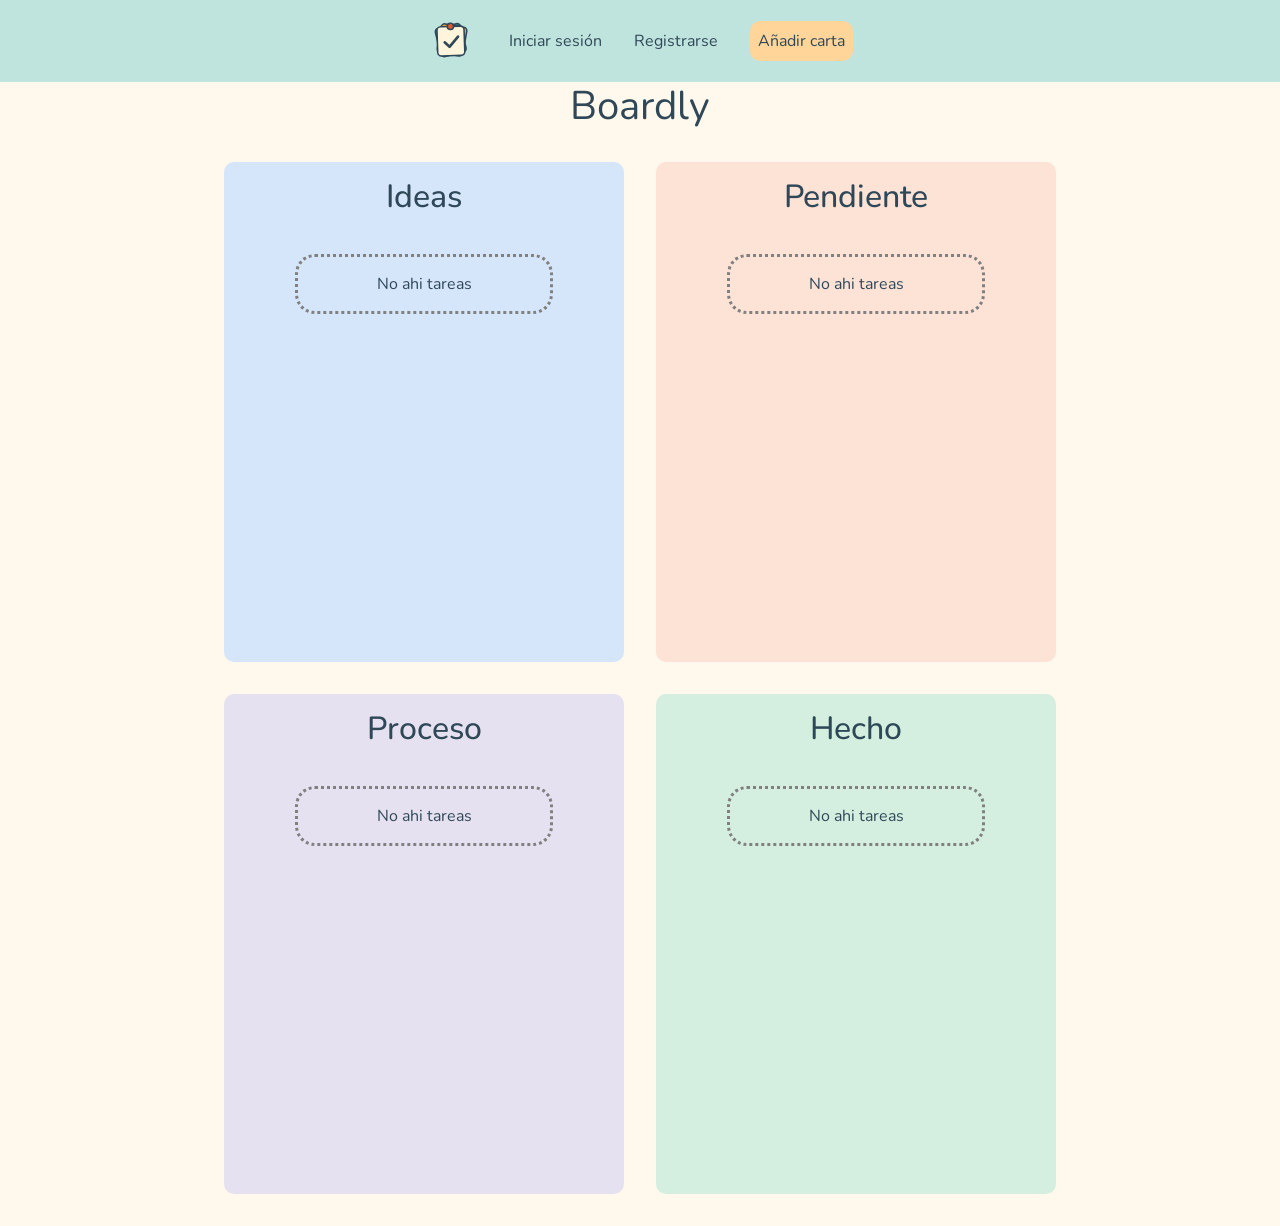
==== index.html @ 94f4f89e "script con valores guardados" ====
<!doctype html>
<html lang="en">
  <head>
    <meta charset="UTF-8" />
    <meta name="viewport" content="width=device-width, initial-scale=1.0" />
    <link
      href="https://cdn.jsdelivr.net/npm/bootstrap@5.1.3/dist/css/bootstrap.min.css"
      rel="stylesheet"
      integrity="sha384-1BmE4kWBq78iYhFldvKuhfTAU6auU8tT94WrHftjDbrCEXSU1oBoqyl2QvZ6jIW3"
      crossorigin="anonymous"
    />
    <link rel="stylesheet" href="styles.css" />
    <title>Boardly</title>
  </head>

  <body>
    <nav>
      <ul>
        <li>
          <a href="#"
            ><img src="logo-icono(1).svg" alt="Logo" width="50" height="50"
          /></a>
        </li>
        <li><a href="login.html">Iniciar sesión</a></li>
        <li><a href="registrase.html">Registrarse</a></li>
        <li>
          <button
            class="añadir-carta btn"
            type="button"
            data-bs-toggle="modal"
            data-bs-target="#exampleModal"
          >
            Añadir carta
          </button>
        </li>
      </ul>
    </nav>

    <h1 class="titulo">Boardly</h1>

    <section class="entero">
      <div class="columna ideas">
        <h2>Ideas</h2>
        <div class="borde-pegatina">No ahi tareas</div>
        <div class="tarjetasAñadidas"></div>
      </div>
      <div class="columna pendientes">
        <h2>Pendiente</h2>
        <div class="borde-pegatina">No ahi tareas</div>
        <div class="tarjetasAñadidas"></div>
      </div>
      <div class="columna procesos">
        <h2>Proceso</h2>
        <div class="borde-pegatina">No ahi tareas</div>
        <div class="tarjetasAñadidas"></div>
      </div>
      <div class="columna hechos">
        <h2>Hecho</h2>
        <div class="borde-pegatina">No ahi tareas</div>
        <div class="tarjetasAñadidas"></div>
      </div>
    </section>

    <div
      class="modal fade"
      id="exampleModal"
      tabindex="-1"
      aria-labelledby="exampleModalLabel"
      aria-hidden="true"
    >
      <div class="modal-dialog">
        <div class="modal-content">
          <div class="modal-header">
            <h5 class="modal-title" id="exampleModalLabel">Crealo aqui</h5>
            <button
              type="button"
              class="btn-close"
              data-bs-dismiss="modal"
              aria-label="Close"
            ></button>
          </div>
          <div class="modal-body">
            <form class="formulario">
              <label for="titulo-nueva">Titulo</label>
              <input type="text" class="titulo-nueva" />
              <label for="descripcion">Descripcion</label>
              <input type="text" class="descripcion" />
              <label for="objetivos">Objetivos</label>
              <input type="text" class="objetivos" />
              <label for="prioridad">Prioridad</label>
              <select name="tipo-prioridad" id="prioridades">
                <option value="alta">Alta</option>
                <option value="media">Media</option>
                <option value="baja">Baja</option>
              </select>
              <button type="button" class="añadir-definitiva">Añadir</button>
            </form>
          </div>
        </div>
      </div>
    </div>

    <script src="script.js"></script>
    <script
      src="https://cdn.jsdelivr.net/npm/bootstrap@5.1.3/dist/js/bootstrap.bundle.min.js"
      integrity="sha384-ka7Sk0Gln4gmtz2MlQnikT1wXgYsOg+OMhuP+IlRH9sENBO0LRn5q+8nbTov4+1p"
      crossorigin="anonymous"
    ></script>
  </body>
</html>
---- styles.css ----
@import url('https://fonts.googleapis.com/css2?family=Nunito:ital,wght@0,200..1000;1,200..1000&display=swap');

:root{
    --fondo-pagina: #FFF8EC;
    --barra-superior: #BFE3DD;
    --columna-pendiente: #FDE2D6;
    --columna-en-ideas: #D6E6FA;
    --columna-hecho: #D4EFDF;
    --columna-completada: #99E884;
    --columna-proceso:#E6E1F0;
    --tarjeta: #FFFFFF;
    --btones: #FFD59A;
    --btones-hover: #FFC069;
    --prioridad-alta: #FF6B6B;
    --prioridad-media: #4ECDC4;
    --prioridad-baja: #45B7D1;
    --texto: #2F4858;
}


body{
    background-color: var(--fondo-pagina);
    font-family: "Nunito", sans-serif;
    margin: 0;
    padding: 0;
}

nav{
    display: flex;
    justify-content: center;
    align-items: center;
    text-align: center;
    width: 100%;
    padding: 1rem;
    background-color: var(--barra-superior);
}

ul{
    align-items: center;
    list-style: none;
    display: flex;
    gap: 2rem;
    margin: 0;
    padding: 0;
}

li{
    text-decoration: none;
    color: var(--texto);
    font-family: "Nunito", sans-serif;
}

a{
    text-decoration: none;
    color: var(--texto);
    font-family: "Nunito", sans-serif;
}

a:hover{
    text-decoration: underline;
}

.titulo{
    display: flex;
    align-items: center;
    justify-content: center;
    flex-direction: column;
    font-family: "Nunito", sans-serif;
    font-weight: 400;
    font-style: normal;
    text-align: center;
    color: var(--texto);
}

.subtitulo{
    font-family: "Nunito", sans-serif;
    font-weight: 400;
    font-style: normal;
    text-align: center;
    color: var(--texto);
}

.entero{
    display: flex;
    flex-wrap: wrap;
    align-items: center;
    justify-content: center;
    margin: 1rem;
}

.columna{
    display: flex;
    flex-direction: column;
    align-items: center;
    justify-content: flex-start;
    padding: 1rem;
    border-radius: 10px;
    margin: 1rem;
    width: 400px;
    min-height: 500px;
}

.ideas{
    background-color: var(--columna-en-ideas);
    color: var(--texto);
}

.pendientes{
    background-color: var(--columna-pendiente);
    color: var(--texto);
}

.procesos{
    background-color: var(--columna-proceso);
    color: var(--texto);
}

.hechos{
    background-color: var(--columna-hecho);
    color: var(--texto);
}

.btn-close{
    background-color: var(--btones);
    color: var(--texto);
    padding: 0.5rem;
    border-radius: 10px;
    border: none;
    cursor: pointer;
}

.btn-close:hover{
    background-color: var(--btones-hover);
}

.añadir-definitiva{
    background-color: var(--btones-hover);
    color: var(--texto);
    padding: 0.5rem;
    border-radius: 10px;
    border: none;
    cursor: pointer;
}

.añadir-definitiva:hover{
    background-color: var(--btones);
}

.añadir-carta{
    background-color: var(--btones);
    color: var(--texto);
    padding: 0.5rem;
    border-radius: 10px;
    border: none;
    cursor: pointer;
}

.añadir-carta:hover{
    background-color: var(--btones-hover);
}


.modal-header{
    background-color: var(--barra-superior);
}
.modal-body{
    display: flex;
    flex-direction: column;
    gap: 0.5rem;
    padding: 10px;
    background-color: var(--fondo-pagina);
}

.modal-body select{
    border-radius: 15px;
    padding:5px;
    color: var(--texto);
}

.modal-body input{
    border:1px solid var(--texto);
    border-radius: 15px;
    padding: 5px;
}

.borde-pegatina{
    border-style: dotted;
    width: 70%;
    height: 90%;
    padding: 15px;
    border-radius: 20px;
    display: flex;
    justify-content: center;
    margin-top: 30px;
    border-color: grey;
}

.formulario{
    display: flex;
    flex-direction: column;
    padding: 10px;
    gap: 0.5rem;
}
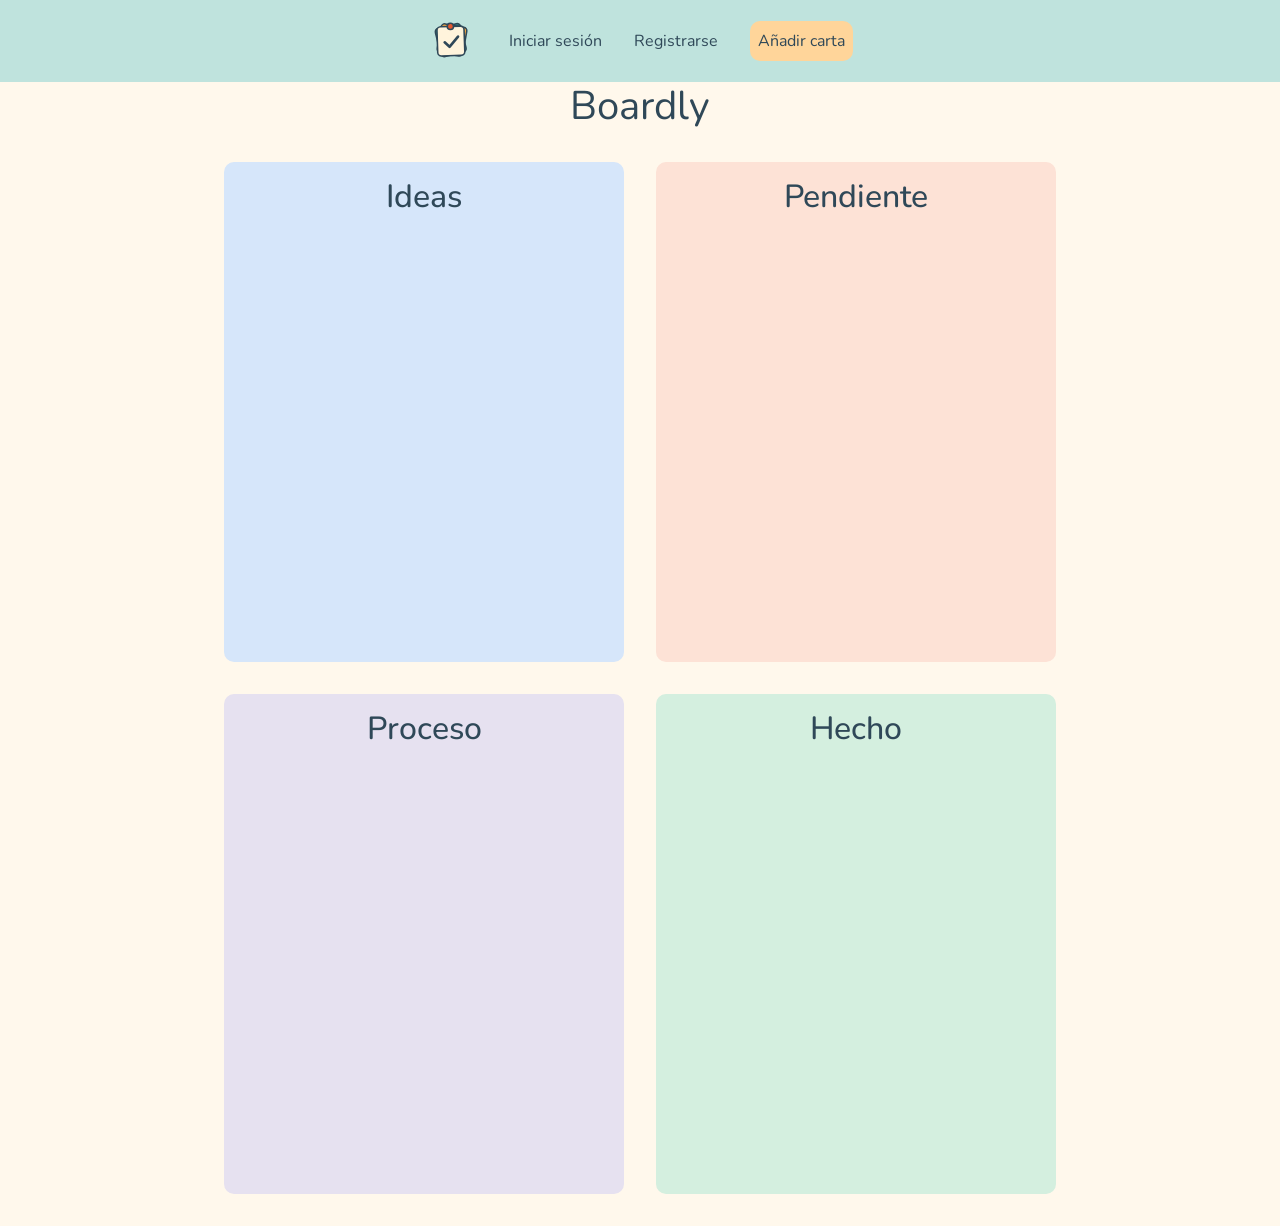
==== commit 35139c1e: "añadir tarjetas,eliminarlas empezar drag an drop" ====
--- a/index.html
+++ b/index.html
@@ -41,22 +41,19 @@
     <section class="entero">
       <div class="columna ideas">
         <h2>Ideas</h2>
-        <div class="borde-pegatina">No ahi tareas</div>
         <div class="tarjetasAñadidas"></div>
       </div>
       <div class="columna pendientes">
         <h2>Pendiente</h2>
-        <div class="borde-pegatina">No ahi tareas</div>
         <div class="tarjetasAñadidas"></div>
       </div>
       <div class="columna procesos">
         <h2>Proceso</h2>
-        <div class="borde-pegatina">No ahi tareas</div>
+
         <div class="tarjetasAñadidas"></div>
       </div>
       <div class="columna hechos">
         <h2>Hecho</h2>
-        <div class="borde-pegatina">No ahi tareas</div>
         <div class="tarjetasAñadidas"></div>
       </div>
     </section>
--- a/styles.css
+++ b/styles.css
@@ -1,203 +1,211 @@
-@import url('https://fonts.googleapis.com/css2?family=Nunito:ital,wght@0,200..1000;1,200..1000&display=swap');
-
-:root{
-    --fondo-pagina: #FFF8EC;
-    --barra-superior: #BFE3DD;
-    --columna-pendiente: #FDE2D6;
-    --columna-en-ideas: #D6E6FA;
-    --columna-hecho: #D4EFDF;
-    --columna-completada: #99E884;
-    --columna-proceso:#E6E1F0;
-    --tarjeta: #FFFFFF;
-    --btones: #FFD59A;
-    --btones-hover: #FFC069;
-    --prioridad-alta: #FF6B6B;
-    --prioridad-media: #4ECDC4;
-    --prioridad-baja: #45B7D1;
-    --texto: #2F4858;
-}
-
-
-body{
-    background-color: var(--fondo-pagina);
-    font-family: "Nunito", sans-serif;
-    margin: 0;
-    padding: 0;
-}
-
-nav{
-    display: flex;
-    justify-content: center;
-    align-items: center;
-    text-align: center;
-    width: 100%;
-    padding: 1rem;
-    background-color: var(--barra-superior);
-}
-
-ul{
-    align-items: center;
-    list-style: none;
-    display: flex;
-    gap: 2rem;
-    margin: 0;
-    padding: 0;
-}
-
-li{
-    text-decoration: none;
-    color: var(--texto);
-    font-family: "Nunito", sans-serif;
-}
-
-a{
-    text-decoration: none;
-    color: var(--texto);
-    font-family: "Nunito", sans-serif;
-}
-
-a:hover{
-    text-decoration: underline;
-}
-
-.titulo{
-    display: flex;
-    align-items: center;
-    justify-content: center;
-    flex-direction: column;
-    font-family: "Nunito", sans-serif;
-    font-weight: 400;
-    font-style: normal;
-    text-align: center;
-    color: var(--texto);
-}
-
-.subtitulo{
-    font-family: "Nunito", sans-serif;
-    font-weight: 400;
-    font-style: normal;
-    text-align: center;
-    color: var(--texto);
-}
-
-.entero{
-    display: flex;
-    flex-wrap: wrap;
-    align-items: center;
-    justify-content: center;
-    margin: 1rem;
-}
-
-.columna{
-    display: flex;
-    flex-direction: column;
-    align-items: center;
-    justify-content: flex-start;
-    padding: 1rem;
-    border-radius: 10px;
-    margin: 1rem;
-    width: 400px;
-    min-height: 500px;
-}
-
-.ideas{
-    background-color: var(--columna-en-ideas);
-    color: var(--texto);
-}
-
-.pendientes{
-    background-color: var(--columna-pendiente);
-    color: var(--texto);
-}
-
-.procesos{
-    background-color: var(--columna-proceso);
-    color: var(--texto);
-}
-
-.hechos{
-    background-color: var(--columna-hecho);
-    color: var(--texto);
-}
-
-.btn-close{
-    background-color: var(--btones);
-    color: var(--texto);
-    padding: 0.5rem;
-    border-radius: 10px;
-    border: none;
-    cursor: pointer;
-}
-
-.btn-close:hover{
-    background-color: var(--btones-hover);
-}
-
-.añadir-definitiva{
-    background-color: var(--btones-hover);
-    color: var(--texto);
-    padding: 0.5rem;
-    border-radius: 10px;
-    border: none;
-    cursor: pointer;
-}
-
-.añadir-definitiva:hover{
-    background-color: var(--btones);
-}
-
-.añadir-carta{
-    background-color: var(--btones);
-    color: var(--texto);
-    padding: 0.5rem;
-    border-radius: 10px;
-    border: none;
-    cursor: pointer;
-}
-
-.añadir-carta:hover{
-    background-color: var(--btones-hover);
-}
-
-
-.modal-header{
-    background-color: var(--barra-superior);
-}
-.modal-body{
-    display: flex;
-    flex-direction: column;
-    gap: 0.5rem;
-    padding: 10px;
-    background-color: var(--fondo-pagina);
-}
-
-.modal-body select{
-    border-radius: 15px;
-    padding:5px;
-    color: var(--texto);
-}
-
-.modal-body input{
-    border:1px solid var(--texto);
-    border-radius: 15px;
-    padding: 5px;
-}
-
-.borde-pegatina{
-    border-style: dotted;
-    width: 70%;
-    height: 90%;
-    padding: 15px;
-    border-radius: 20px;
-    display: flex;
-    justify-content: center;
-    margin-top: 30px;
-    border-color: grey;
-}
-
-.formulario{
-    display: flex;
-    flex-direction: column;
-    padding: 10px;
-    gap: 0.5rem;
-}
+@import url("https://fonts.googleapis.com/css2?family=Nunito:ital,wght@0,200..1000;1,200..1000&display=swap");
+
+:root {
+  --fondo-pagina: #fff8ec;
+  --barra-superior: #bfe3dd;
+  --columna-pendiente: #fde2d6;
+  --columna-en-ideas: #d6e6fa;
+  --columna-hecho: #d4efdf;
+  --columna-completada: #99e884;
+  --columna-proceso: #e6e1f0;
+  --tarjeta: #ffffff;
+  --btones: #ffd59a;
+  --btones-hover: #ffc069;
+  --prioridad-alta: #ff6b6b;
+  --prioridad-media: #4ecdc4;
+  --prioridad-baja: #45b7d1;
+  --texto: #2f4858;
+}
+
+body {
+  background-color: var(--fondo-pagina);
+  font-family: "Nunito", sans-serif;
+  margin: 0;
+  padding: 0;
+}
+
+nav {
+  display: flex;
+  justify-content: center;
+  align-items: center;
+  text-align: center;
+  width: 100%;
+  padding: 1rem;
+  background-color: var(--barra-superior);
+}
+
+ul {
+  align-items: center;
+  list-style: none;
+  display: flex;
+  gap: 2rem;
+  margin: 0;
+  padding: 0;
+}
+
+li {
+  text-decoration: none;
+  color: var(--texto);
+  font-family: "Nunito", sans-serif;
+}
+
+a {
+  text-decoration: none;
+  color: var(--texto);
+  font-family: "Nunito", sans-serif;
+}
+
+a:hover {
+  text-decoration: underline;
+}
+
+.titulo {
+  display: flex;
+  align-items: center;
+  justify-content: center;
+  flex-direction: column;
+  font-family: "Nunito", sans-serif;
+  font-weight: 400;
+  font-style: normal;
+  text-align: center;
+  color: var(--texto);
+}
+
+.subtitulo {
+  font-family: "Nunito", sans-serif;
+  font-weight: 400;
+  font-style: normal;
+  text-align: center;
+  color: var(--texto);
+}
+
+.entero {
+  display: flex;
+  flex-wrap: wrap;
+  align-items: center;
+  justify-content: center;
+  margin: 1rem;
+}
+
+.columna {
+  display: flex;
+  flex-direction: column;
+  align-items: center;
+  justify-content: flex-start;
+  padding: 1rem;
+  border-radius: 10px;
+  margin: 1rem;
+  width: 400px;
+  min-height: 500px;
+}
+
+.ideas {
+  background-color: var(--columna-en-ideas);
+  color: var(--texto);
+}
+
+.pendientes {
+  background-color: var(--columna-pendiente);
+  color: var(--texto);
+}
+
+.procesos {
+  background-color: var(--columna-proceso);
+  color: var(--texto);
+}
+
+.hechos {
+  background-color: var(--columna-hecho);
+  color: var(--texto);
+}
+
+.btn-close {
+  background-color: var(--btones);
+  color: var(--texto);
+  padding: 0.5rem;
+  border-radius: 10px;
+  border: none;
+  cursor: pointer;
+}
+
+.btn-close:hover {
+  background-color: var(--btones-hover);
+}
+
+.añadir-definitiva {
+  background-color: var(--btones-hover);
+  color: var(--texto);
+  padding: 0.5rem;
+  border-radius: 10px;
+  border: none;
+  cursor: pointer;
+}
+
+.añadir-definitiva:hover {
+  background-color: var(--btones);
+}
+
+.añadir-carta {
+  background-color: var(--btones);
+  color: var(--texto);
+  padding: 0.5rem;
+  border-radius: 10px;
+  border: none;
+  cursor: pointer;
+}
+
+.añadir-carta:hover {
+  background-color: var(--btones-hover);
+}
+
+.modal-header {
+  background-color: var(--barra-superior);
+}
+.modal-body {
+  display: flex;
+  flex-direction: column;
+  gap: 0.5rem;
+  padding: 10px;
+  background-color: var(--fondo-pagina);
+}
+
+.modal-body select {
+  border-radius: 15px;
+  padding: 5px;
+  color: var(--texto);
+}
+
+.modal-body input {
+  border: 1px solid var(--texto);
+  border-radius: 15px;
+  padding: 5px;
+}
+
+.formulario {
+  display: flex;
+  flex-direction: column;
+  padding: 10px;
+  gap: 0.5rem;
+}
+
+.dibujoTarjeta {
+  background-color: var(--tarjeta);
+  border-radius: 20px;
+  padding: 15px;
+  width: 220px;
+  max-width: 100%;
+  margin-top: 30px;
+}
+
+.eliminarCartaNueva {
+  background-color: var(--btones);
+  color: var(--texto);
+  padding: 0.5rem;
+  border-radius: 10px;
+  border: none;
+  cursor: pointer;
+}
+
+.eliminarCartaNueva:hover {
+  background-color: var(--btones-hover);
+}
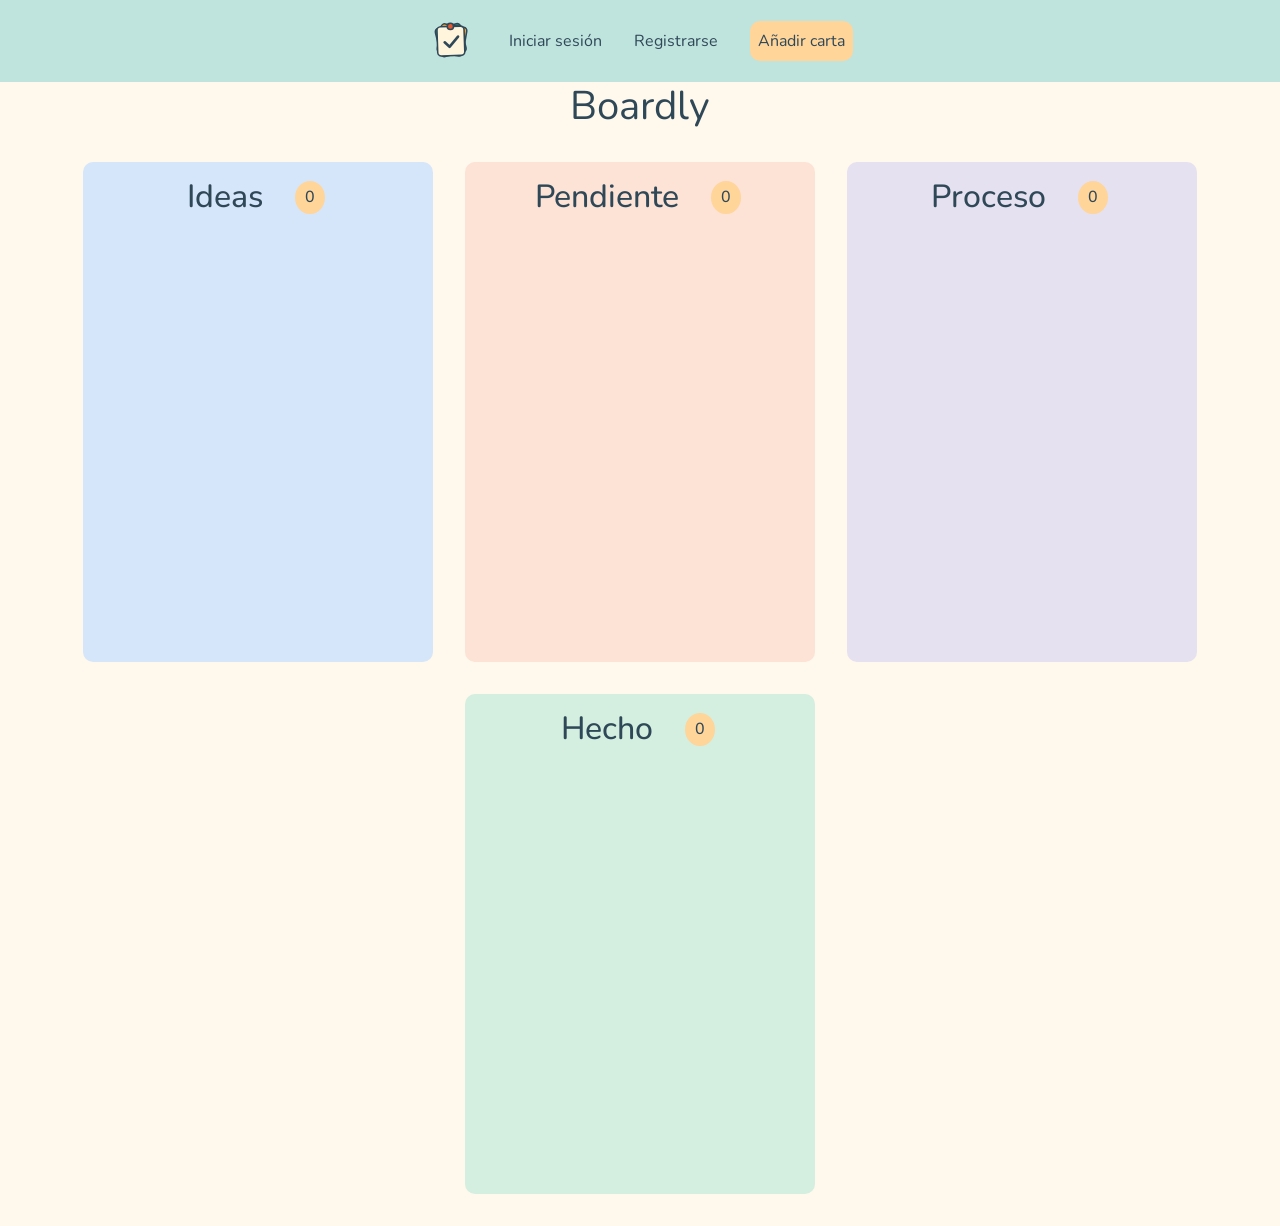
==== commit 1a1ced15: "añadir numeros al lado de las tarjetas y sus estilos" ====
--- a/index.html
+++ b/index.html
@@ -40,20 +40,20 @@
 
     <section class="entero">
       <div class="columna ideas">
-        <h2>Ideas</h2>
+        <h2>Ideas <span class="numeroTarjetas">0</span></h2> 
         <div class="tarjetasAñadidas"></div>
       </div>
       <div class="columna pendientes">
-        <h2>Pendiente</h2>
+        <h2>Pendiente <span class="numeroTarjetas">0</span></h2>
         <div class="tarjetasAñadidas"></div>
       </div>
       <div class="columna procesos">
-        <h2>Proceso</h2>
+        <h2>Proceso <span class="numeroTarjetas">0</span></h2>
 
         <div class="tarjetasAñadidas"></div>
       </div>
       <div class="columna hechos">
-        <h2>Hecho</h2>
+        <h2>Hecho <span class="numeroTarjetas">0</span></h2>
         <div class="tarjetasAñadidas"></div>
       </div>
     </section>
--- a/styles.css
+++ b/styles.css
@@ -95,7 +95,7 @@
   padding: 1rem;
   border-radius: 10px;
   margin: 1rem;
-  width: 400px;
+  width: 350px;
   min-height: 500px;
 }
 
@@ -209,3 +209,17 @@
 .eliminarCartaNueva:hover {
   background-color: var(--btones-hover);
 }
+
+h2{
+  display: flex;
+  align-items: center;
+  justify-content: center;
+  margin-right: 5px;
+  gap: 2rem;
+}
+.numeroTarjetas{
+  background-color: var(--btones);
+    padding: 7px 10px;
+  font-size: 1rem;
+  border-radius: 50%;
+}
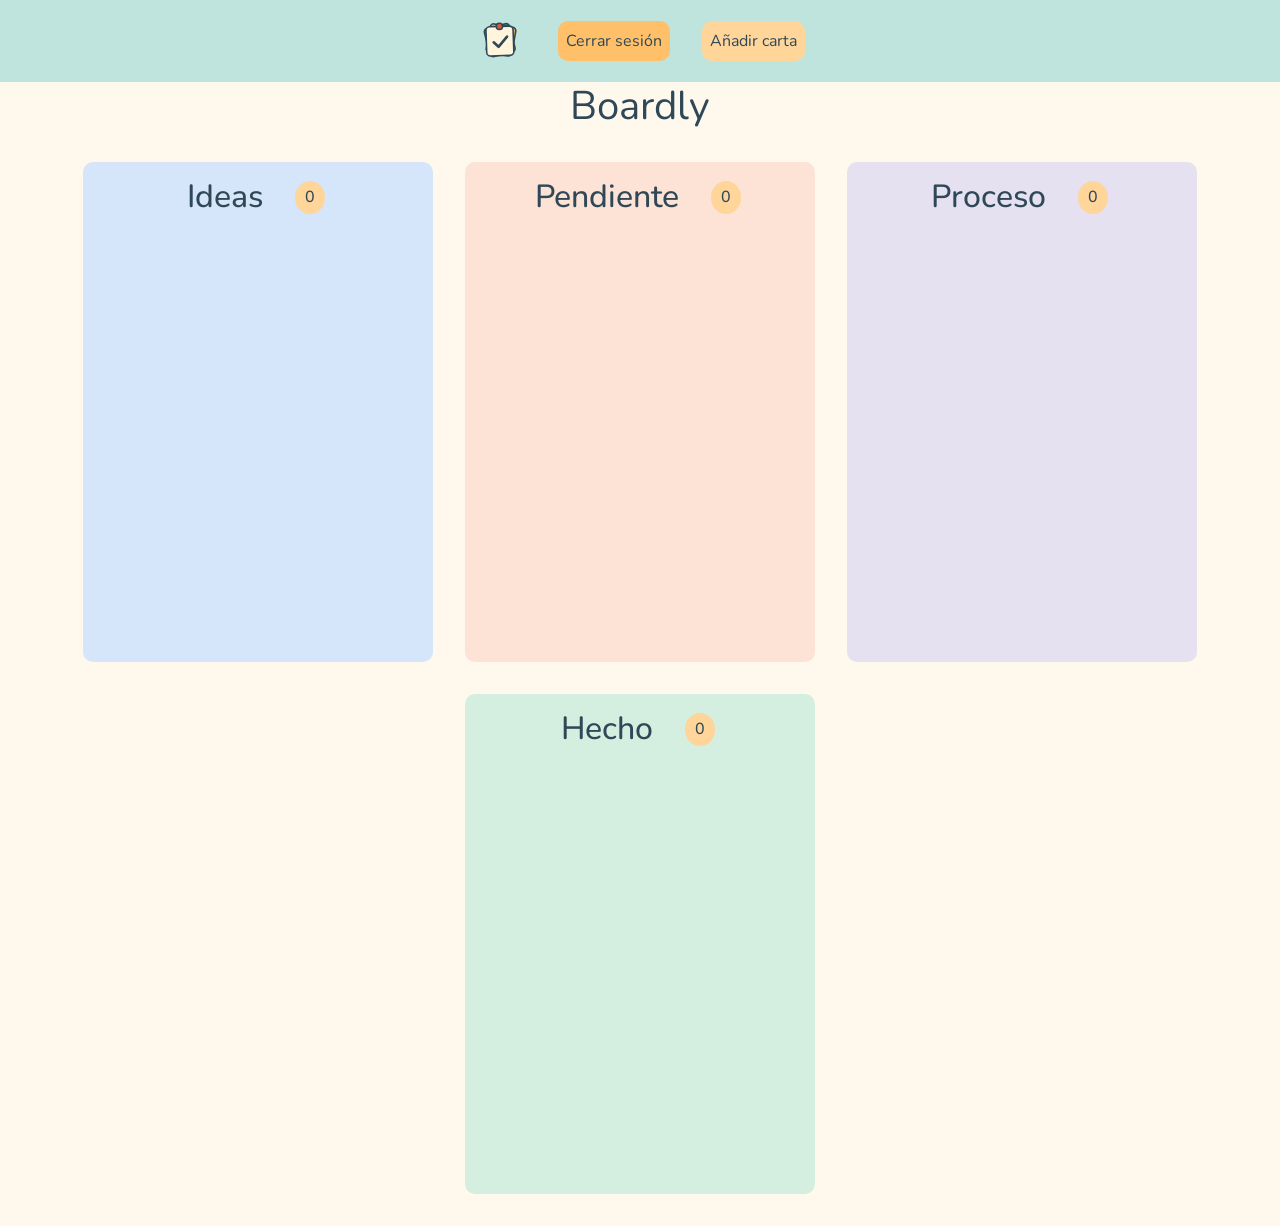
==== commit 5981f689: "añadición de boton cerrar sesion" ====
--- a/index.html
+++ b/index.html
@@ -20,9 +20,10 @@
           <a href="#"
             ><img src="logo-icono(1).svg" alt="Logo" width="50" height="50"
           /></a>
+          <li>
+            <button class="cerrar-sesion"> Cerrar sesión</button>
+          </li>
         </li>
-        <li><a href="login.html">Iniciar sesión</a></li>
-        <li><a href="registrase.html">Registrarse</a></li>
         <li>
           <button
             class="añadir-carta btn"
--- a/styles.css
+++ b/styles.css
@@ -210,16 +210,29 @@
   background-color: var(--btones-hover);
 }
 
-h2{
+h2 {
   display: flex;
   align-items: center;
   justify-content: center;
   margin-right: 5px;
   gap: 2rem;
 }
-.numeroTarjetas{
-  background-color: var(--btones);
-    padding: 7px 10px;
+.numeroTarjetas {
+  background-color: var(--btones);
+  padding: 7px 10px;
   font-size: 1rem;
   border-radius: 50%;
-}+}
+
+.cerrar-sesion {
+  background-color: var(--btones-hover);
+  color: var(--texto);
+  padding: 0.5rem;
+  border-radius: 10px;
+  border: none;
+  cursor: pointer;
+}
+
+.cerrar-sesion:hover{
+  background-color: var(--btones);
+}
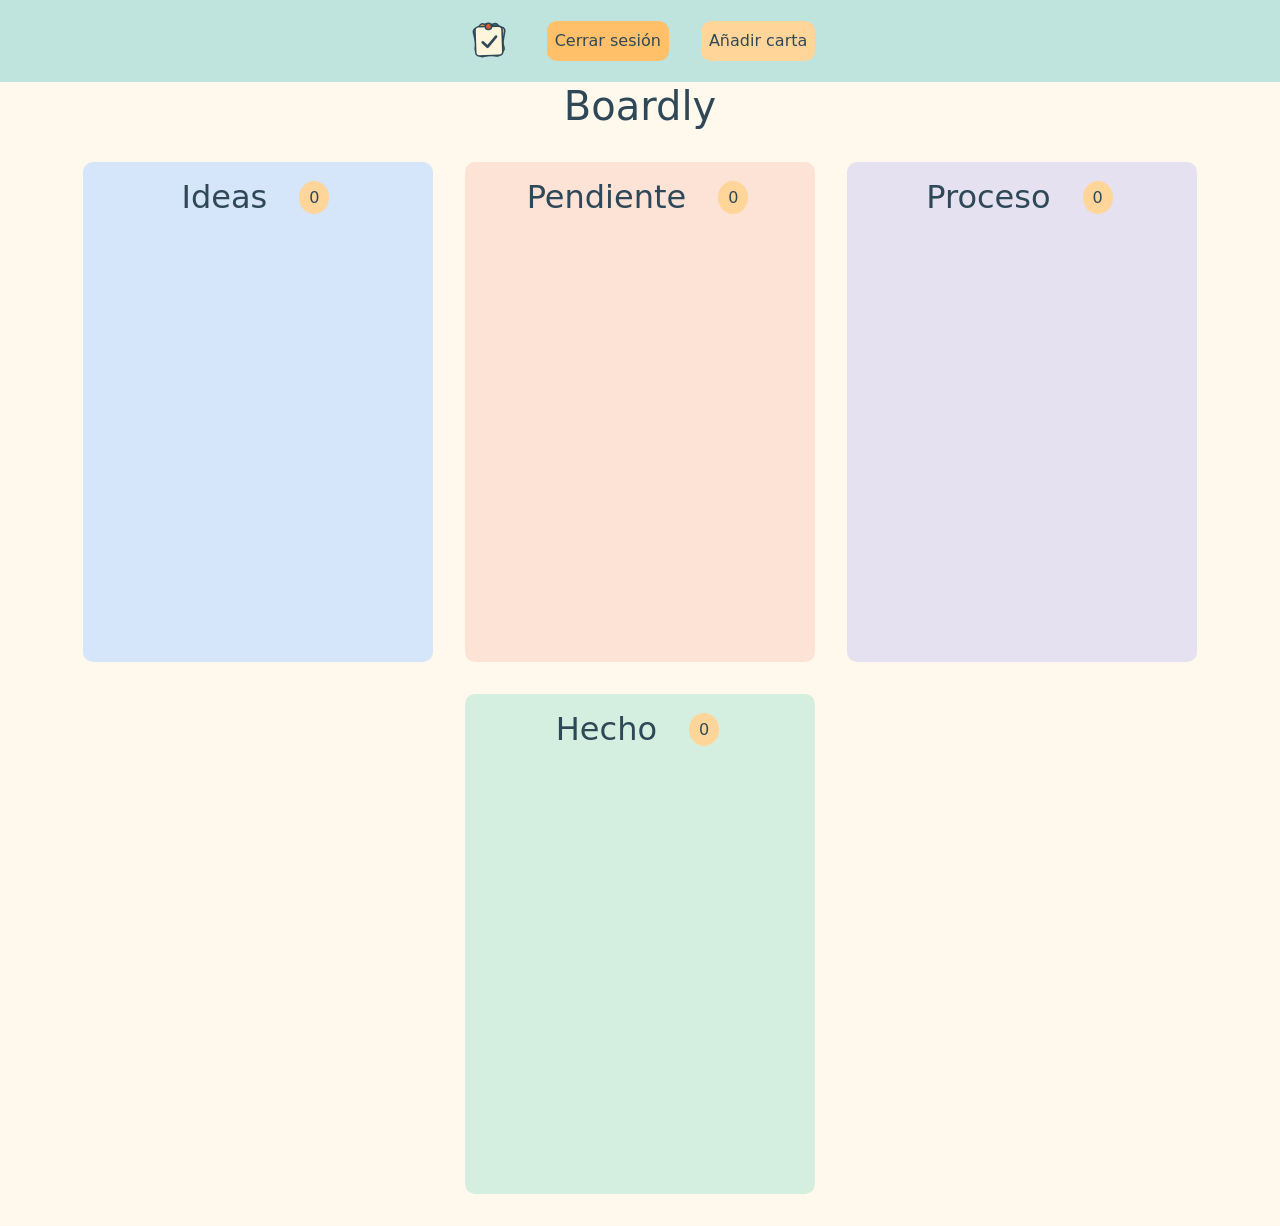
==== commit 48602e0f: "favicon puesto" ====
--- a/index.html
+++ b/index.html
@@ -9,6 +9,7 @@
       integrity="sha384-1BmE4kWBq78iYhFldvKuhfTAU6auU8tT94WrHftjDbrCEXSU1oBoqyl2QvZ6jIW3"
       crossorigin="anonymous"
     />
+    <link rel="shortcut icon" href="logo-icono.svg" type="image/x-icon">
     <link rel="stylesheet" href="styles.css" />
     <title>Boardly</title>
   </head>
@@ -21,7 +22,7 @@
             ><img src="logo-icono(1).svg" alt="Logo" width="50" height="50"
           /></a>
           <li>
-            <button class="cerrar-sesion"> Cerrar sesión</button>
+            <button class="cerrar-sesion">Cerrar sesión</button>
           </li>
         </li>
         <li>
@@ -38,7 +39,7 @@
     </nav>
 
     <h1 class="titulo">Boardly</h1>
-
+    <p class="nombre"></p>
     <section class="entero">
       <div class="columna ideas">
         <h2>Ideas <span class="numeroTarjetas">0</span></h2> 
--- a/styles.css
+++ b/styles.css
@@ -1,5 +1,3 @@
-@import url("https://fonts.googleapis.com/css2?family=Nunito:ital,wght@0,200..1000;1,200..1000&display=swap");
-
 :root {
   --fondo-pagina: #fff8ec;
   --barra-superior: #bfe3dd;
@@ -19,7 +17,6 @@
 
 body {
   background-color: var(--fondo-pagina);
-  font-family: "Nunito", sans-serif;
   margin: 0;
   padding: 0;
 }
@@ -46,13 +43,11 @@
 li {
   text-decoration: none;
   color: var(--texto);
-  font-family: "Nunito", sans-serif;
 }
 
 a {
   text-decoration: none;
   color: var(--texto);
-  font-family: "Nunito", sans-serif;
 }
 
 a:hover {
@@ -64,7 +59,6 @@
   align-items: center;
   justify-content: center;
   flex-direction: column;
-  font-family: "Nunito", sans-serif;
   font-weight: 400;
   font-style: normal;
   text-align: center;
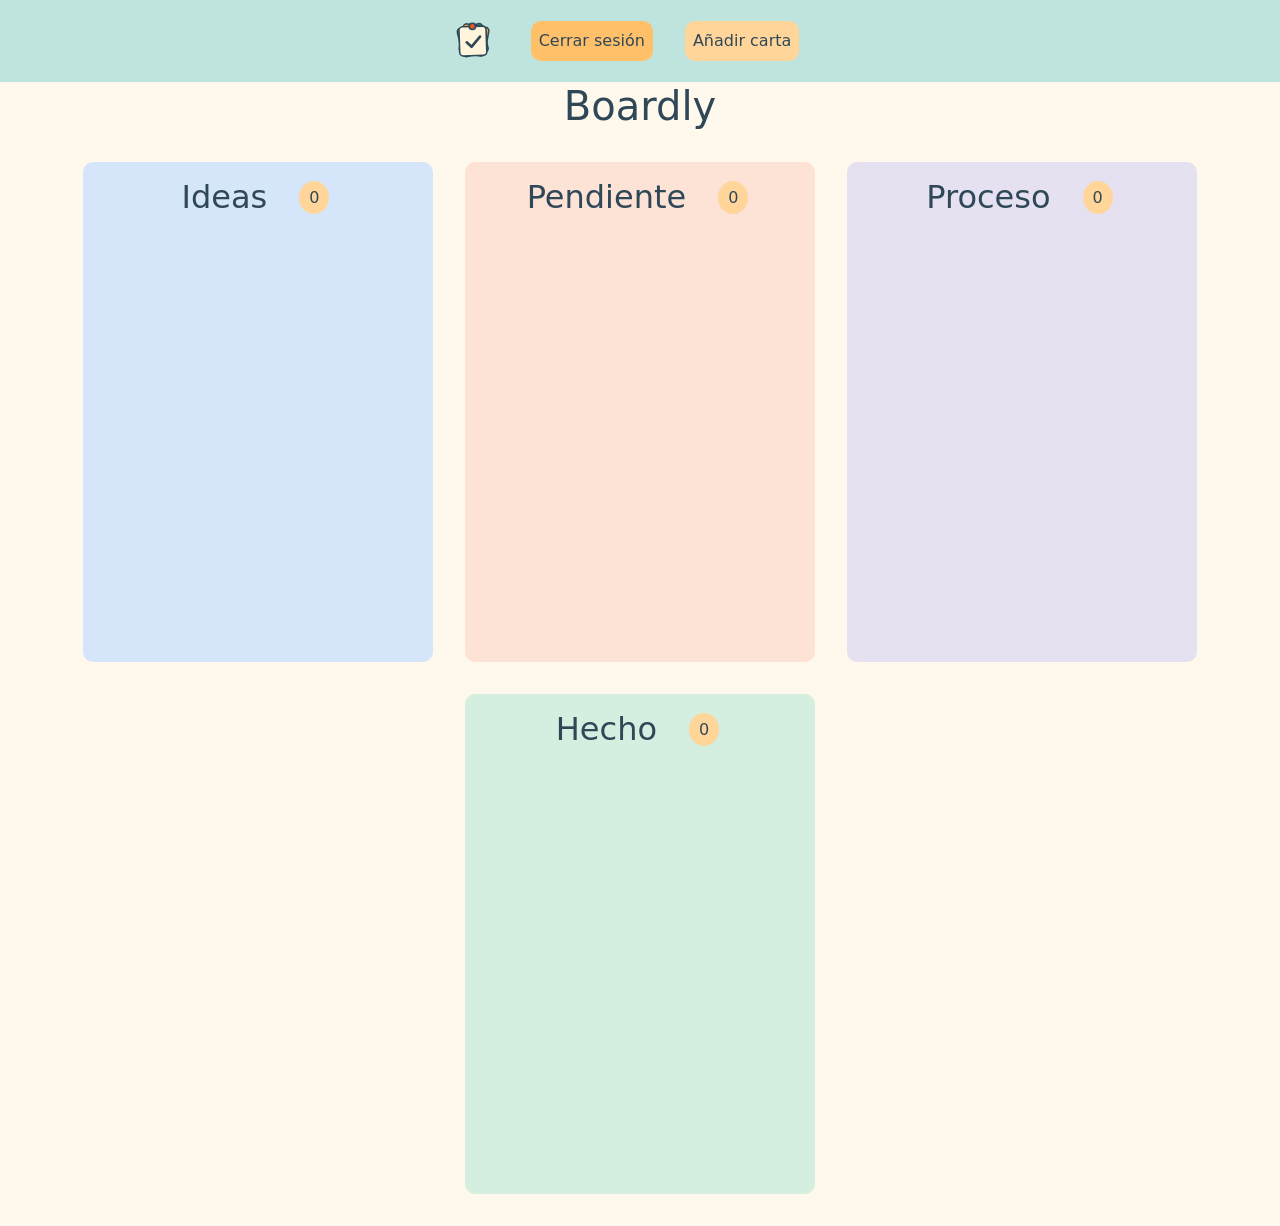
==== commit b15b958c: "nombre en el menu" ====
--- a/index.html
+++ b/index.html
@@ -35,11 +35,13 @@
             Añadir carta
           </button>
         </li>
+        <li>
+          <p class="nombre fs-5 fw-bold"></p>
+        </li>
       </ul>
     </nav>
 
     <h1 class="titulo">Boardly</h1>
-    <p class="nombre"></p>
     <section class="entero">
       <div class="columna ideas">
         <h2>Ideas <span class="numeroTarjetas">0</span></h2> 
